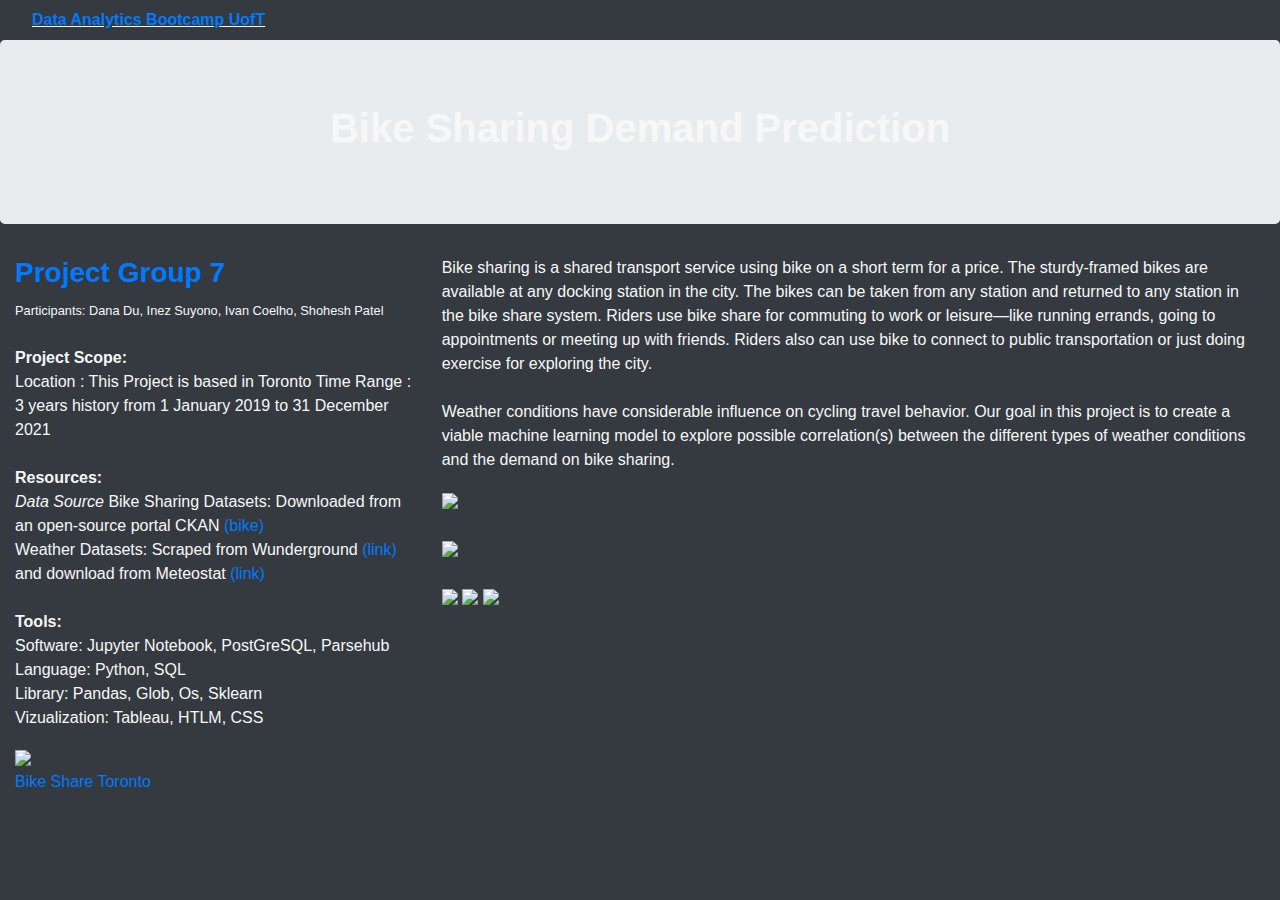
==== index.html @ 10725b84 "relocated index.html" ====
<!DOCTYPE html>
<html lang="en">

<head>
    <meta charset="UTF-8">
    <meta http-equiv="X-UA-Compatible" content="IE=edge">
    <meta name="viewport" content="width=device-width, initial-scale=1.0">
    <link rel="stylesheet" href="https://maxcdn.bootstrapcdn.com/bootstrap/4.0.0/css/bootstrap.min.css"
        integrity="sha384-Gn5384xqQ1aoWXA+058RXPxPg6fy4IWvTNh0E263XmFcJlSAwiGgFAW/dAiS6JXm" crossorigin="anonymous" />
    <link rel="stylesheet" href="static/css/style.css">
    <title> Project Group 7</title>
</head>

<body class="bg-dark">

    <div class="wrapper">
        <nav class="navbar navbar-dark bg-dark navbar-expand-lg">
            <a class="navbar-brand" href="index.html"><b><u><a href="https://bootcamp.learn.utoronto.ca/data/">Data Analytics Bootcamp UofT</a></u></b></a>
        </nav>
    </div>
    <div class="jumbotron">
        <h1 class="display-5"> <b>Bike Sharing Demand Prediction</b> </h1>
    </div>

    <div class="container-fluid">
        <div class="row">
            <div class="col-md-4">
                <h3> <b><a href="https://github.com/kaylaisnomyname/group7">Project Group 7</a></b> </h3>
                <small> Participants: Dana Du, Inez Suyono, Ivan Coelho, Shohesh Patel</small>

                <p>
                    <br><b>Project Scope:</b>
<br>Location : This Project is based in Toronto

Time Range : 3 years history from 1 January 2019 to 31 December 2021<br>

<br><b>Resources:</b>
<i><br>Data Source</i>
Bike Sharing Datasets: Downloaded from an open-source portal CKAN <a href="https://ckan0.cf.opendata.inter.prod-toronto.ca/tr/dataset/bike-share-toronto-ridership-data">(bike)</a>
<br>Weather Datasets: Scraped from Wunderground <a href="https://www.wunderground.com/history/monthly/ca/toronto/CYTZ">(link)</a> and download from Meteostat <a href="https://meteostat.net/en/station/71624?t=2019-01-01/2021-12-31">(link)</a><br>
<br><b>Tools:</b><br>
Software: Jupyter Notebook, PostGreSQL, Parsehub<br>
Language: Python, SQL<br>
Library: Pandas, Glob, Os, Sklearn<br>
Vizualization: Tableau, HTLM, CSS               
                </p>
            <img class="img-logo" src="images/logo.jpg"><br>
                 <a href="https://bikesharetoronto.com/"> Bike Share Toronto</a>
            
            </div>
            <div class="col-md-8">
                <p>
                    Bike sharing is a shared transport service using bike on a short term for a price. 
                    The sturdy-framed bikes are available at any docking station in the city. The bikes can be taken
                     from any station and returned to any station in the bike share system. Riders use bike share for
                      commuting to work or leisure—like running errands, going to appointments or meeting up with friends.
                      Riders also can use bike to connect to public transportation or just doing exercise for 
                      exploring the city.<br><br>Weather conditions have considerable influence on cycling travel behavior. 
                      Our goal in this project is to create a viable machine learning model to explore possible correlation(s) 
                      between the different types of weather conditions and the demand on bike sharing.
                </p>
                <img class="img-df" src="images/raw_bike_dec_2021_csv_columns.png"> <br><br>
                
                <img class="season_w" src="images/BikeShare.png" > <br><br>
                
                <img class="season_w" src="images/Fall.jpg" >

                <img class="season_w" src="images/Winter.jpg" >

                <img class="season_w" src="images/Summer.jpg" >

                

            </div>
            <div class="container-fluid">
                <div class="row">
                    <div class="col-md-3">
                <p>
                   

                </p>
                  
                </div>
</body>

</html>
---- static/css/style.css ----
html 
{
  width: 100%;
}
img 
{
  max-width: 100%;
}

body {

    color: #f7f7f7;
    
  }

   .jumbotron {
    background-image: url("../../images/toronto.jpg");
    background-size: 100% 100%;
    text-align: center;
  }

  .list-group-item {
    color: black;
    border:1px solid #010101
  }
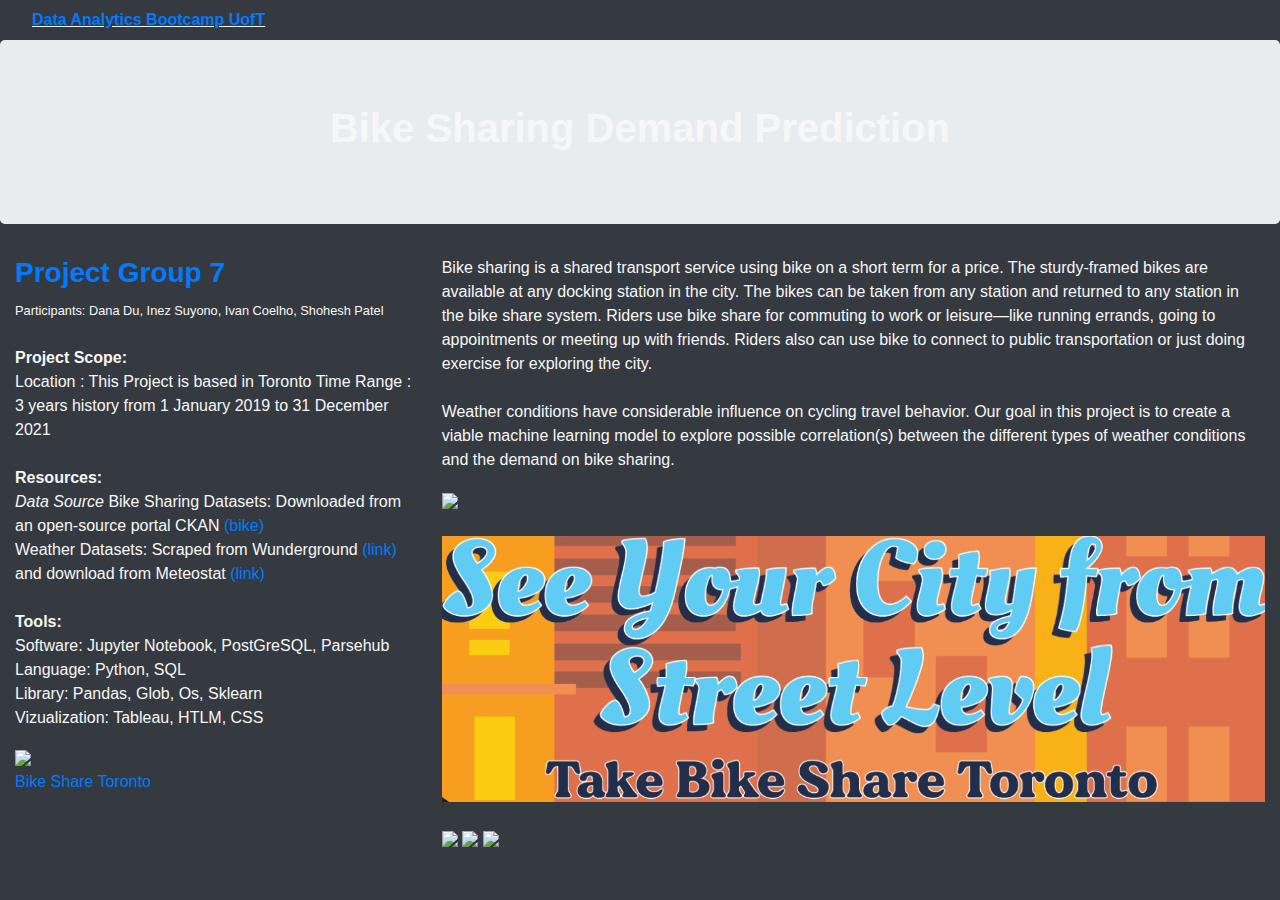
==== commit ac5e0110: "changed image folder name" ====
--- a/index.html
+++ b/index.html
@@ -59,9 +59,9 @@
                       Our goal in this project is to create a viable machine learning model to explore possible correlation(s) 
                       between the different types of weather conditions and the demand on bike sharing.
                 </p>
-                <img class="img-df" src="images/raw_bike_dec_2021_csv_columns.png"> <br><br>
+                <img class="img-df" src="Images/raw_bike_dec_2021_csv_columns.png"> <br><br>
                 
-                <img class="season_w" src="images/BikeShare.png" > <br><br>
+                <img class="season_w" src="Images/BikeShare.png" > <br><br>
                 
                 <img class="season_w" src="images/Fall.jpg" >
 
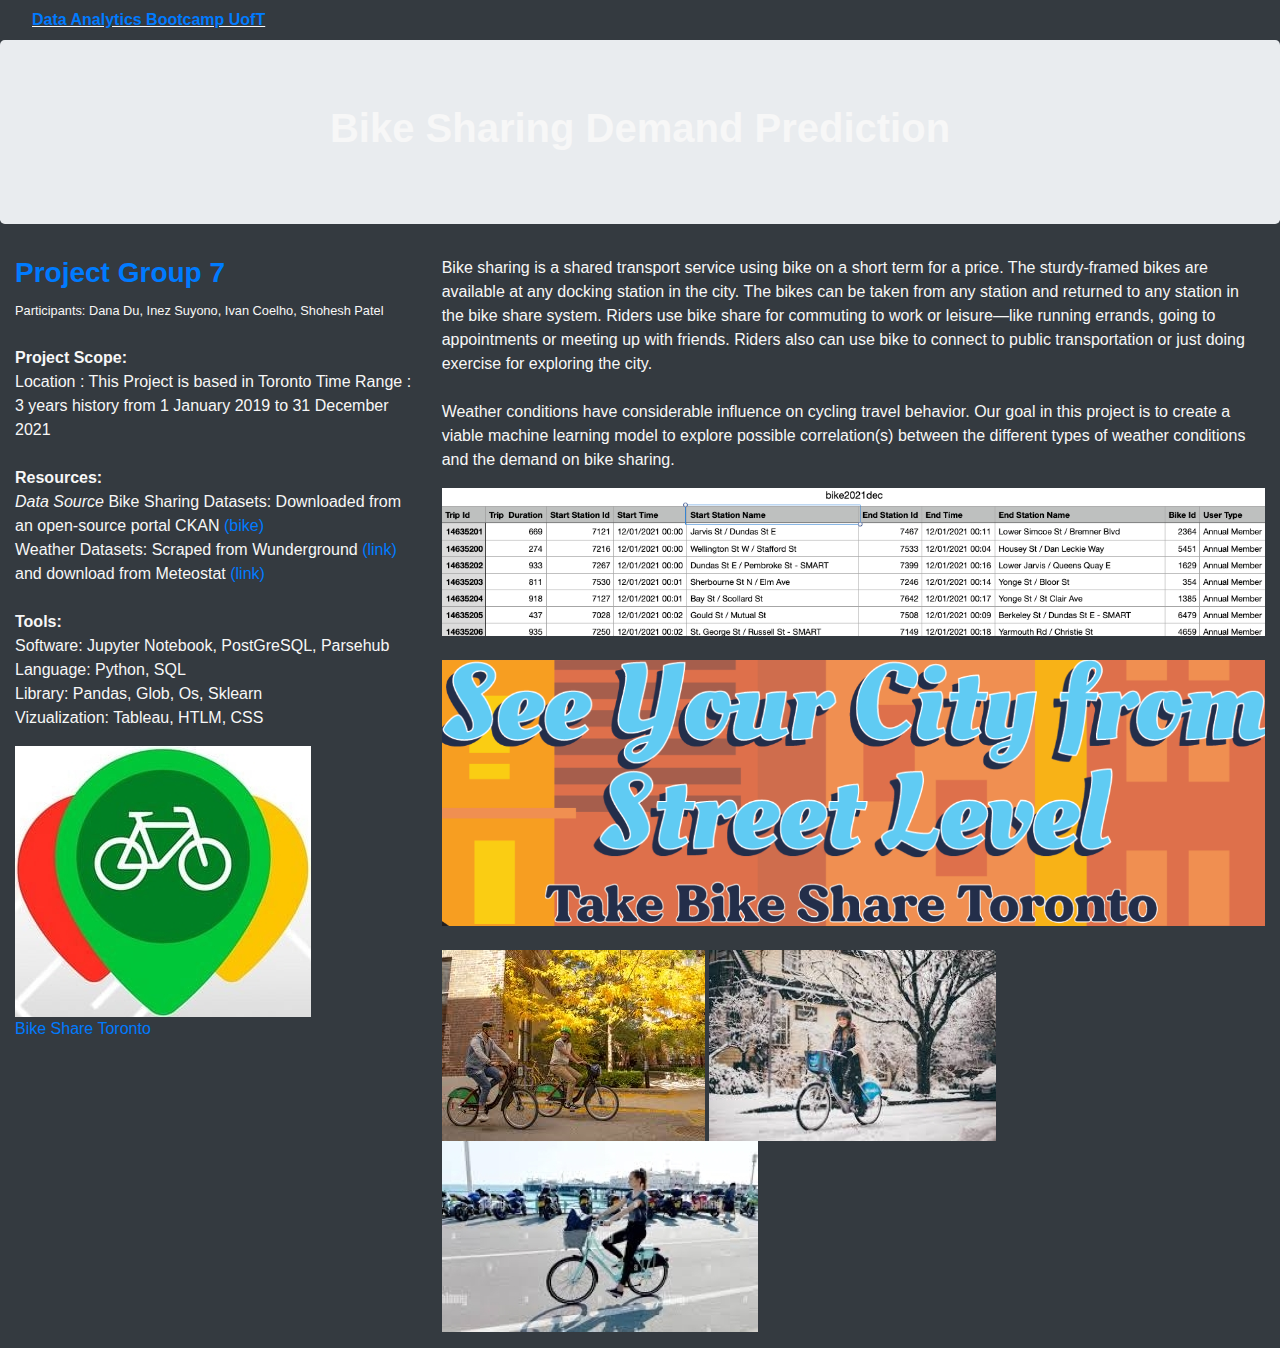
==== commit f8603581: "changed images's folder name for index" ====
--- a/index.html
+++ b/index.html
@@ -44,7 +44,7 @@
 Library: Pandas, Glob, Os, Sklearn<br>
 Vizualization: Tableau, HTLM, CSS               
                 </p>
-            <img class="img-logo" src="images/logo.jpg"><br>
+            <img class="img-logo" src="Images/logo.jpg"><br>
                  <a href="https://bikesharetoronto.com/"> Bike Share Toronto</a>
             
             </div>
@@ -63,11 +63,11 @@
                 
                 <img class="season_w" src="Images/BikeShare.png" > <br><br>
                 
-                <img class="season_w" src="images/Fall.jpg" >
+                <img class="season_w" src="Images/Fall.jpg" >
 
-                <img class="season_w" src="images/Winter.jpg" >
+                <img class="season_w" src="Images/Winter.jpg" >
 
-                <img class="season_w" src="images/Summer.jpg" >
+                <img class="season_w" src="Images/Summer.jpg" >
 
                 
 
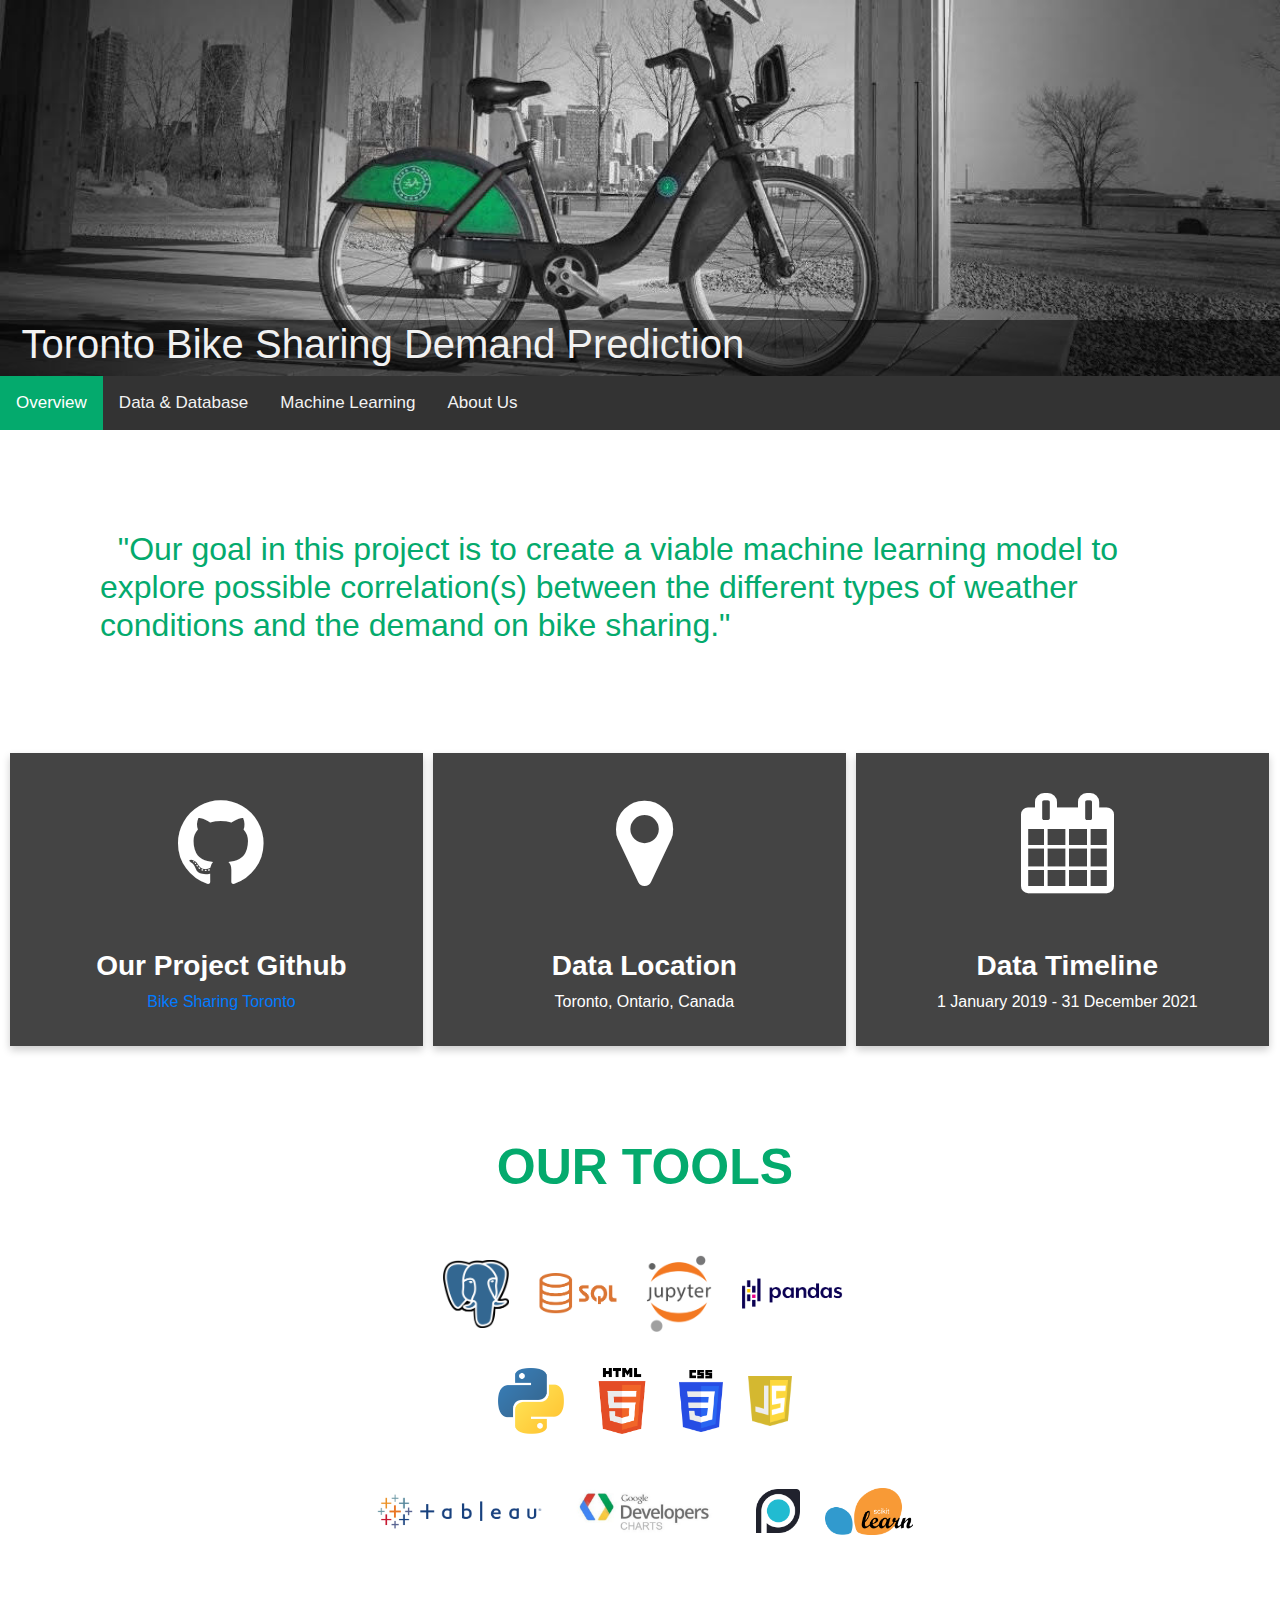
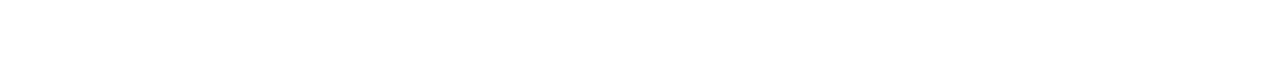
==== commit 1a79bcdb: "Upload Website" ====
--- a/index.html
+++ b/index.html
@@ -1,86 +1,94 @@
-<!DOCTYPE html>
-<html lang="en">
-
-<head>
-    <meta charset="UTF-8">
-    <meta http-equiv="X-UA-Compatible" content="IE=edge">
-    <meta name="viewport" content="width=device-width, initial-scale=1.0">
-    <link rel="stylesheet" href="https://maxcdn.bootstrapcdn.com/bootstrap/4.0.0/css/bootstrap.min.css"
-        integrity="sha384-Gn5384xqQ1aoWXA+058RXPxPg6fy4IWvTNh0E263XmFcJlSAwiGgFAW/dAiS6JXm" crossorigin="anonymous" />
-    <link rel="stylesheet" href="static/css/style.css">
-    <title> Project Group 7</title>
-</head>
-
-<body class="bg-dark">
-
-    <div class="wrapper">
-        <nav class="navbar navbar-dark bg-dark navbar-expand-lg">
-            <a class="navbar-brand" href="index.html"><b><u><a href="https://bootcamp.learn.utoronto.ca/data/">Data Analytics Bootcamp UofT</a></u></b></a>
-        </nav>
-    </div>
-    <div class="jumbotron">
-        <h1 class="display-5"> <b>Bike Sharing Demand Prediction</b> </h1>
-    </div>
-
-    <div class="container-fluid">
-        <div class="row">
-            <div class="col-md-4">
-                <h3> <b><a href="https://github.com/kaylaisnomyname/group7">Project Group 7</a></b> </h3>
-                <small> Participants: Dana Du, Inez Suyono, Ivan Coelho, Shohesh Patel</small>
-
-                <p>
-                    <br><b>Project Scope:</b>
-<br>Location : This Project is based in Toronto
-
-Time Range : 3 years history from 1 January 2019 to 31 December 2021<br>
-
-<br><b>Resources:</b>
-<i><br>Data Source</i>
-Bike Sharing Datasets: Downloaded from an open-source portal CKAN <a href="https://ckan0.cf.opendata.inter.prod-toronto.ca/tr/dataset/bike-share-toronto-ridership-data">(bike)</a>
-<br>Weather Datasets: Scraped from Wunderground <a href="https://www.wunderground.com/history/monthly/ca/toronto/CYTZ">(link)</a> and download from Meteostat <a href="https://meteostat.net/en/station/71624?t=2019-01-01/2021-12-31">(link)</a><br>
-<br><b>Tools:</b><br>
-Software: Jupyter Notebook, PostGreSQL, Parsehub<br>
-Language: Python, SQL<br>
-Library: Pandas, Glob, Os, Sklearn<br>
-Vizualization: Tableau, HTLM, CSS               
-                </p>
-            <img class="img-logo" src="Images/logo.jpg"><br>
-                 <a href="https://bikesharetoronto.com/"> Bike Share Toronto</a>
-            
-            </div>
-            <div class="col-md-8">
-                <p>
-                    Bike sharing is a shared transport service using bike on a short term for a price. 
-                    The sturdy-framed bikes are available at any docking station in the city. The bikes can be taken
-                     from any station and returned to any station in the bike share system. Riders use bike share for
-                      commuting to work or leisure—like running errands, going to appointments or meeting up with friends.
-                      Riders also can use bike to connect to public transportation or just doing exercise for 
-                      exploring the city.<br><br>Weather conditions have considerable influence on cycling travel behavior. 
-                      Our goal in this project is to create a viable machine learning model to explore possible correlation(s) 
-                      between the different types of weather conditions and the demand on bike sharing.
-                </p>
-                <img class="img-df" src="Images/raw_bike_dec_2021_csv_columns.png"> <br><br>
-                
-                <img class="season_w" src="Images/BikeShare.png" > <br><br>
-                
-                <img class="season_w" src="Images/Fall.jpg" >
-
-                <img class="season_w" src="Images/Winter.jpg" >
-
-                <img class="season_w" src="Images/Summer.jpg" >
-
-                
-
-            </div>
-            <div class="container-fluid">
-                <div class="row">
-                    <div class="col-md-3">
-                <p>
-                   
-
-                </p>
-                  
-                </div>
-</body>
-
+<!DOCTYPE html>
+<html lang="en">
+<head>
+  <meta charset="UTF-8">
+  <meta http-equiv="X-UA-Compatible" content="IE=edge">
+  <meta name="viewport" content="width=device-width, initial-scale=1.0">
+  <title>Toronto Bike Sharing Demand Prediction</title>
+  <link
+  rel="stylesheet"
+  href="https://maxcdn.bootstrapcdn.com/bootstrap/4.0.0/css/bootstrap.min.css"
+  integrity="sha384-Gn5384xqQ1aoWXA+058RXPxPg6fy4IWvTNh0E263XmFcJlSAwiGgFAW/dAiS6JXm"
+  crossorigin="anonymous"
+/>
+  <link rel="stylesheet" href="static/css/style.css">
+  <link rel="stylesheet" href="path/to/bootstrap/css/bootstrap.min.css">
+  <link rel="stylesheet" href="path/to/font-awesome/css/font-awesome.min.css">
+  <link rel="stylesheet" href="https://cdnjs.cloudflare.com/ajax/libs/font-awesome/4.7.0/css/font-awesome.min.css">
+
+
+</head>
+<body>
+  <div class="header">
+    <img src="static/images/toronto-bikeshare.jpg" alt="bike_share" style="width:100%;height:50%;">
+    <div class="content">
+      <h1>&nbsp Toronto Bike Sharing Demand Prediction</h1>
+    </div>
+  </div> 
+  <div class="topnav">
+    <a class="active" href="index.html">Overview</a>
+    <a href="database.html">Data & Database</a>
+    <a href="machine_learning.html">Machine Learning</a>
+    <a href="about_us.html">About Us</a>
+  </div> 
+  <div class="container-fluid" style="padding: 100px;" >
+    <h2 class="font1">&nbsp "Our goal in this project is to create a viable machine learning model to explore possible correlation(s) between the different types of weather conditions and the demand on bike sharing."</h2>
+  </div>
+  
+
+  <div class="rowin">
+    <div class="columnin">
+      <div class="cardin">
+        <p style="font-size:100px;"><i class="fa fa-github"></i></p>
+        <h3>Our Project Github</h3>
+        <p><a href="https://github.com/kaylaisnomyname/group7">Bike Sharing Toronto</a></p>
+      </div>
+    </div>
+    <div class="columnin">
+      <div class="cardin">
+        <p style="font-size:100px;"><i class="fa fa-map-marker"></i></p>
+        <h3>Data Location</h3>
+        <p>Toronto, Ontario, Canada</p>
+      </div>
+    </div>
+    <div class="columnin">
+      <div class="cardin">
+        <p style="font-size:100px;"><i class="fa fa-calendar"></i></p>
+        <h3>Data Timeline</h3>
+        <p>1 January 2019 - 31 December 2021</p>
+      </div>
+    </div>
+  </div>
+  
+  <div class="containert">
+    <div class="rowt">
+      <div class="column-33">
+        <p style=" text-align: center;font-family: Arial, Helvetica, sans-serif;font-size: 50px;color:#04AA6D;font-weight: bold;">OUR TOOLS </p>
+        <br>
+        <p style="text-align: center;">
+          <img src="static/images/PG_admin.png" style="width:6%;margin: 10px;"> 
+          <img src="static/images/Sql_data_base_with_logo.png" style="width:8%;margin: 10px;">
+          <img src="static/images/Jupyter notebook.png" style="width:6%;margin: 10px;">
+          <img src="static/images/Pandas logo.png" style="width:10%;margin: 10px;">
+        
+     
+        </p>
+        <p style="text-align: center;">
+          <img src="static/images/Python logo.png" style="width:6%;margin: 10px;">
+          <img src="static/images/html logo.png" style="width:6%;margin: 10px;">
+          <img src="static/images/css.png" style="width:4%;margin: 10px;">
+          <img src="static/images/javascript-logo.png" style="width:4%;margin: 10px;">
+        </p>
+        <p style="text-align: center;">
+          <img src="static/images/tableaulogo_highres.png" style="width:15%;margin: 10px;">
+          <img src="static/images/Google_charts.png" style="width:15%;margin: 10px;">
+          <img src="static/images/parsehub-logo-png-transparent.png" style="width:4%;margin: 10px;">
+          <img src="static/images/sklearn.png" style="width:8%;margin: 10px;">
+        </p>
+      </div>
+    </div>
+  </div>
+
+
+</body>
 </html>--- a/static/css/style.css
+++ b/static/css/style.css
@@ -1,27 +1,342 @@
-html 
-{
-  width: 100%;
-}
-img 
-{
-  max-width: 100%;
-}
-
-body {
-
-    color: #f7f7f7;
-    
-  }
-
-   .jumbotron {
-    background-image: url("../../images/toronto.jpg");
-    background-size: 100% 100%;
-    text-align: center;
-  }
-
-  .list-group-item {
-    color: black;
-    border:1px solid #010101
-  }
-
-  +
+/* Header-------------------------- */
+.header {
+    position: relative;
+    /*max-width: 1000px; /* Maximum width 
+    max-height: 2000px;*/
+    margin: 0 auto; /* Center it */
+  }
+  
+  .header .content {
+    position: absolute; /* Position the background text */
+    bottom: 0; /* At the bottom. Use top:0 to append it to the top */
+    background: rgb(0, 0, 0); /* Fallback color */
+    background: rgba(0, 0, 0, 0.5); /* Black background with 0.5 opacity */
+    color: #f1f1f1; /* Grey text */
+    width: 100%; /* Full width */
+    font-family: Arial, Helvetica, sans-serif;
+    padding: 0px; /* Some padding */
+  }
+
+  /* TOP NAVIGATION ---------------------*/
+
+ /* Add a black background color to the top navigation */
+.topnav {
+    background-color: #333;
+    overflow: hidden;
+  }
+  
+  /* Style the links inside the navigation bar */
+  .topnav a {
+    float: left;
+    color: #f2f2f2;
+    text-align: center;
+    padding: 14px 16px;
+    text-decoration: none;
+    font-size: 17px;
+    font-family: Arial, Helvetica, sans-serif;
+  }
+  
+  /* Change the color of links on hover */
+  .topnav a:hover {
+    background-color: #ddd;
+    color: black;
+  }
+  
+  /* Add a color to the active/current link */
+  .topnav a.active {
+    background-color: #04AA6D;
+    color: white;
+  }
+
+  .font1{
+    color:#04AA6D;
+  }
+
+
+/*- TAB CSS------------------------------------- */
+ /* Style the tab */
+ .tab {
+    overflow: hidden;
+    border: 1px solid #ccc;
+    background-color: #f1f1f1;
+  }
+  
+  /* Style the buttons that are used to open the tab content */
+  .tab button {
+    background-color: inherit;
+    float: left;
+    border: none;
+    outline: none;
+    cursor: pointer;
+    padding: 14px 16px;
+    transition: 0.3s;
+  }
+  
+  /* Change background color of buttons on hover */
+  .tab button:hover {
+    background-color: #ddd;
+  }
+  
+  /* Create an active/current tablink class */
+  .tab button.active {
+    background-color: #ccc;
+  }
+  
+  /* Style the tab content */
+  .tabcontent {
+    
+    display: none;
+    padding: 6px 12px;
+    border: 1px solid #ccc;
+    border-top: none;
+  } 
+
+/* ----------setting table to fit on page  -------------------*/
+
+table {
+    display: flex;
+    flex-flow: column;
+    width: 100%;
+}
+
+thead {
+    flex: 0 0 auto;
+    font-size: 13px;
+}
+
+tbody {
+    flex: 1 1 auto;
+    display: block;
+    overflow-y: auto;
+    overflow-x: hidden;
+    font-size: 11px;
+    text-align: center;
+}
+
+tr {
+    width: 100%;
+    display: table;
+    table-layout: fixed;
+}
+
+
+/* setting image tab */
+ /* The grid: Four equal columns that floats next to each other */
+ .column {
+    float: left;
+    width: 25%;
+    padding: 10px;
+  }
+  
+  /* Style the images inside the grid */
+  .column img {
+    opacity: 0.8;
+    cursor: pointer;
+  }
+  
+  .column img:hover {
+    opacity: 1;
+  }
+  
+  /* Clear floats after the columns */
+  .row:after {
+    content: "";
+    display: table;
+    clear: both;
+  }
+  
+  
+
+  /* The expanding image container (positioning is needed to position the close button and the text) */
+  .container2 {
+    position: relative;
+    display: none;
+  
+  }
+  
+  /* Expanding image text */
+  #imgtext {
+    position: absolute;
+    top: 30px;
+    left: 30px;
+    color:white;
+    background-color:#04AA6D;
+    font-family: Arial, Helvetica, sans-serif;
+    font-size: 30px;
+    padding-left: 20px;
+    padding-right: 20px;
+  }
+  
+  /* Closable button inside the image */
+  .closebtn {
+    position: absolute;
+    top: 10px;
+    right: 15px;
+    color: white;
+    font-size: 35px;
+    cursor: pointer;
+  } 
+
+  ul {
+    list-style: none; /* Remove default bullets */
+  }
+
+  p{
+    font-family: Arial, Helvetica, sans-serif;
+    font-size: 16px;
+    
+  }
+  
+  ul li::before {
+    content: "\2022";  /* Add content: \2022 is the CSS Code/unicode for a bullet */
+    color: #04AA6D; /* Change the color */
+    font-family: Arial, Helvetica, sans-serif;
+    font-size: 12;
+     /* font-weight: bold; /* If you want it to be bold */
+    display: inline-block; /* Needed to add space between the bullet and the text */
+    width: 1em; /* Also needed for space (tweak if needed) */
+    margin-left: -1em; /* Also needed for space (tweak if needed) */
+  }
+
+/*---------------------------ABOUT US -------------------------*/
+  .column1 {
+    float: left;
+    width: 250px;
+    height: 300px;
+    margin:15px;
+    margin-left:50px;
+    margin-top:30px;
+    padding: 0 8px;
+  }
+  
+  /* Display the columns below each other instead of side by side on small screens */
+  @media screen and (max-width: 650px) {
+    .column1 {
+      width: 100%;
+      display: block;
+    }
+  }
+  
+  /* Add some shadows to create a card effect */
+  .card {
+    box-shadow: 0 4px 8px 0 rgba(0, 0, 0, 0.2);
+  }
+  
+  /* Some left and right padding inside the container */
+  .container3 {
+    padding: 0 8px;
+  }
+  
+  /* Clear floats */
+  .container3::after, .row::after {
+    content: "";
+    clear: both;
+    display: table;
+  }
+  
+  .title {
+    color: grey;
+    font-size :small; }
+   h4{
+     color:#333;
+   }
+
+
+/*--------------index fa------*/
+* {
+  box-sizing: border-box;
+}
+
+/* Float four columns side by side */
+.columnin {
+  float: left;
+  width: 33.3%;
+  padding: 0 5px;
+}
+
+.rowin {margin: 0 5px;}
+
+/* Clear floats after the columns */
+.rowin:after {
+  content: "";
+  display: table;
+  clear: both;
+}
+
+/* Responsive columns */
+@media screen and (max-width: 600px) {
+  .columnin {
+    width: 100%;
+    display: block;
+    margin-bottom: 10px;
+  }
+}
+
+/* Style the counter cards */
+.cardin {
+  box-shadow: 0 4px 8px 0 rgba(0, 0, 0, 0.2);
+  padding: 16px;
+  text-align: center;
+  background-color: #444;
+  color: white;
+}
+
+.fa {font-size:50px;}
+
+/*----------------TOOLS index html */
+* {
+  box-sizing: border-box;
+}
+
+.containert {
+  padding: 64px;
+}
+
+/* Clear floats */
+.rowt:after {
+  content: "";
+  display: table;
+  clear: both
+}
+
+/* 2/3 column */
+.column-66 {
+  float: left;
+  width: 66.66666%;
+  padding: 20px;
+}
+
+/* 1/3 column */
+.column-33 {
+  float: left;
+  width: 100%;
+  padding: 20px;
+}
+
+/* Add responsiveness - make the columns appear on top of each other instead of next to each other on small screens */
+@media screen and (max-width: 1000px) {
+  .column-66,
+  .column-33 {
+    width: 100%;
+    text-align: center;
+  }
+}
+ h3{
+ margin-top:30px;margin-left:10px;
+ font-weight: bold;
+ font-family: Arial, Helvetica, sans-serif;
+ }
+ h4{
+  margin-top:30px;margin-left:10px;
+  font-weight: bold;
+  font-family: Arial, Helvetica, sans-serif;
+  }
+p{
+  margin-left:10px;
+}
+
+
+html, body { 
+  height: 100%;
+  width:100%; }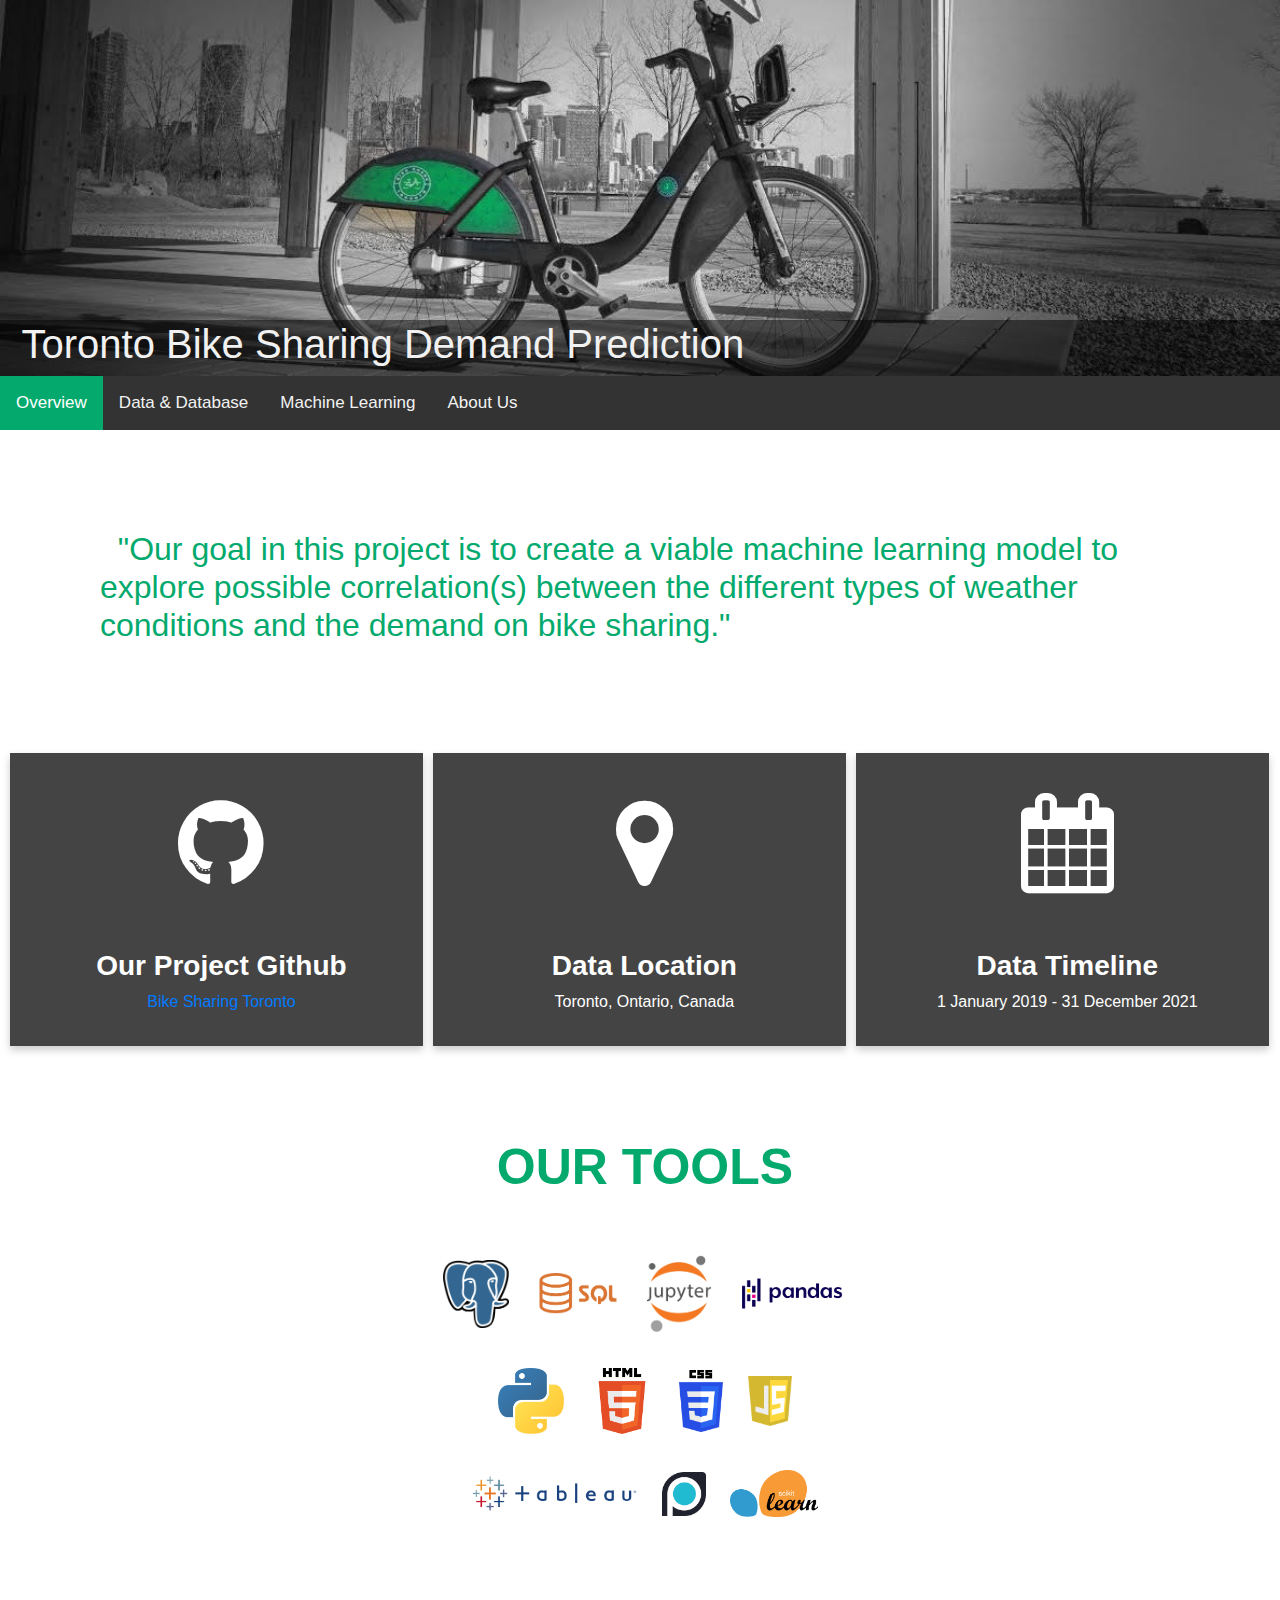
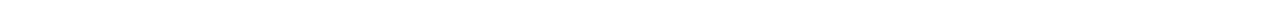
==== commit 40edbd7c: "Upload new website" ====
--- a/index.html
+++ b/index.html
@@ -81,7 +81,6 @@
         </p>
         <p style="text-align: center;">
           <img src="static/images/tableaulogo_highres.png" style="width:15%;margin: 10px;">
-          <img src="static/images/Google_charts.png" style="width:15%;margin: 10px;">
           <img src="static/images/parsehub-logo-png-transparent.png" style="width:4%;margin: 10px;">
           <img src="static/images/sklearn.png" style="width:8%;margin: 10px;">
         </p>
--- a/static/css/style.css
+++ b/static/css/style.css
@@ -339,4 +339,43 @@
 
 html, body { 
   height: 100%;
-  width:100%; }+  width:100%; }
+
+/* tab for database */
+  .filterDiv {
+    float: left;
+    color: #04AA6D;
+    font-size: x-large;
+    font-weight:bold;
+    font-family: Arial, Helvetica, sans-serif;
+    text-align: left;
+    margin: 20px;
+    display: none;
+  }
+  
+  .show {
+    display: block;
+  }
+  
+  .containerdtab {
+    margin-top: 20px;
+    overflow: hidden;
+  }
+  
+  /* Style the buttons */
+  .btn {
+    border: none;
+    outline: none;
+    padding: 12px 16px;
+    background-color: #f1f1f1;
+    cursor: pointer;
+  }
+  
+  .btn:hover {
+    background-color: #ddd;
+  }
+  
+  .btn.active {
+    background-color: #666;
+    color: white;
+  }
